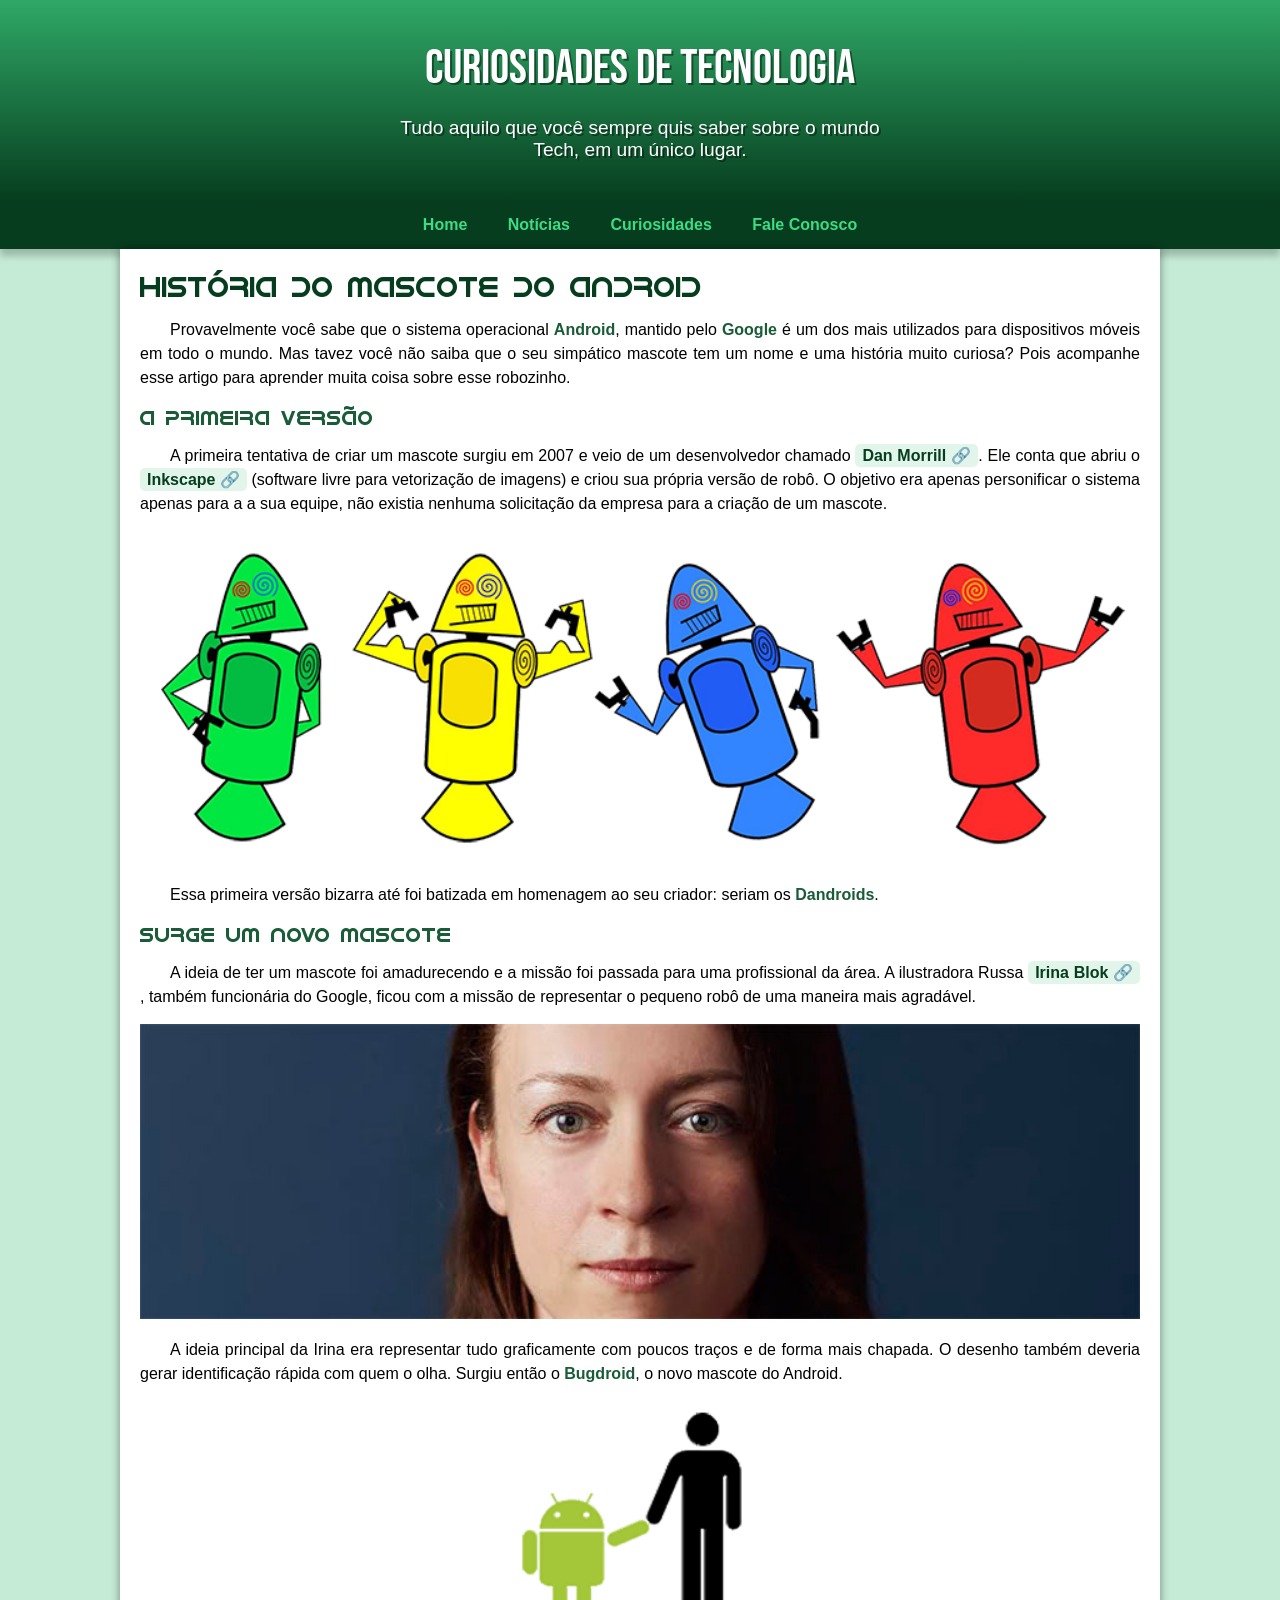
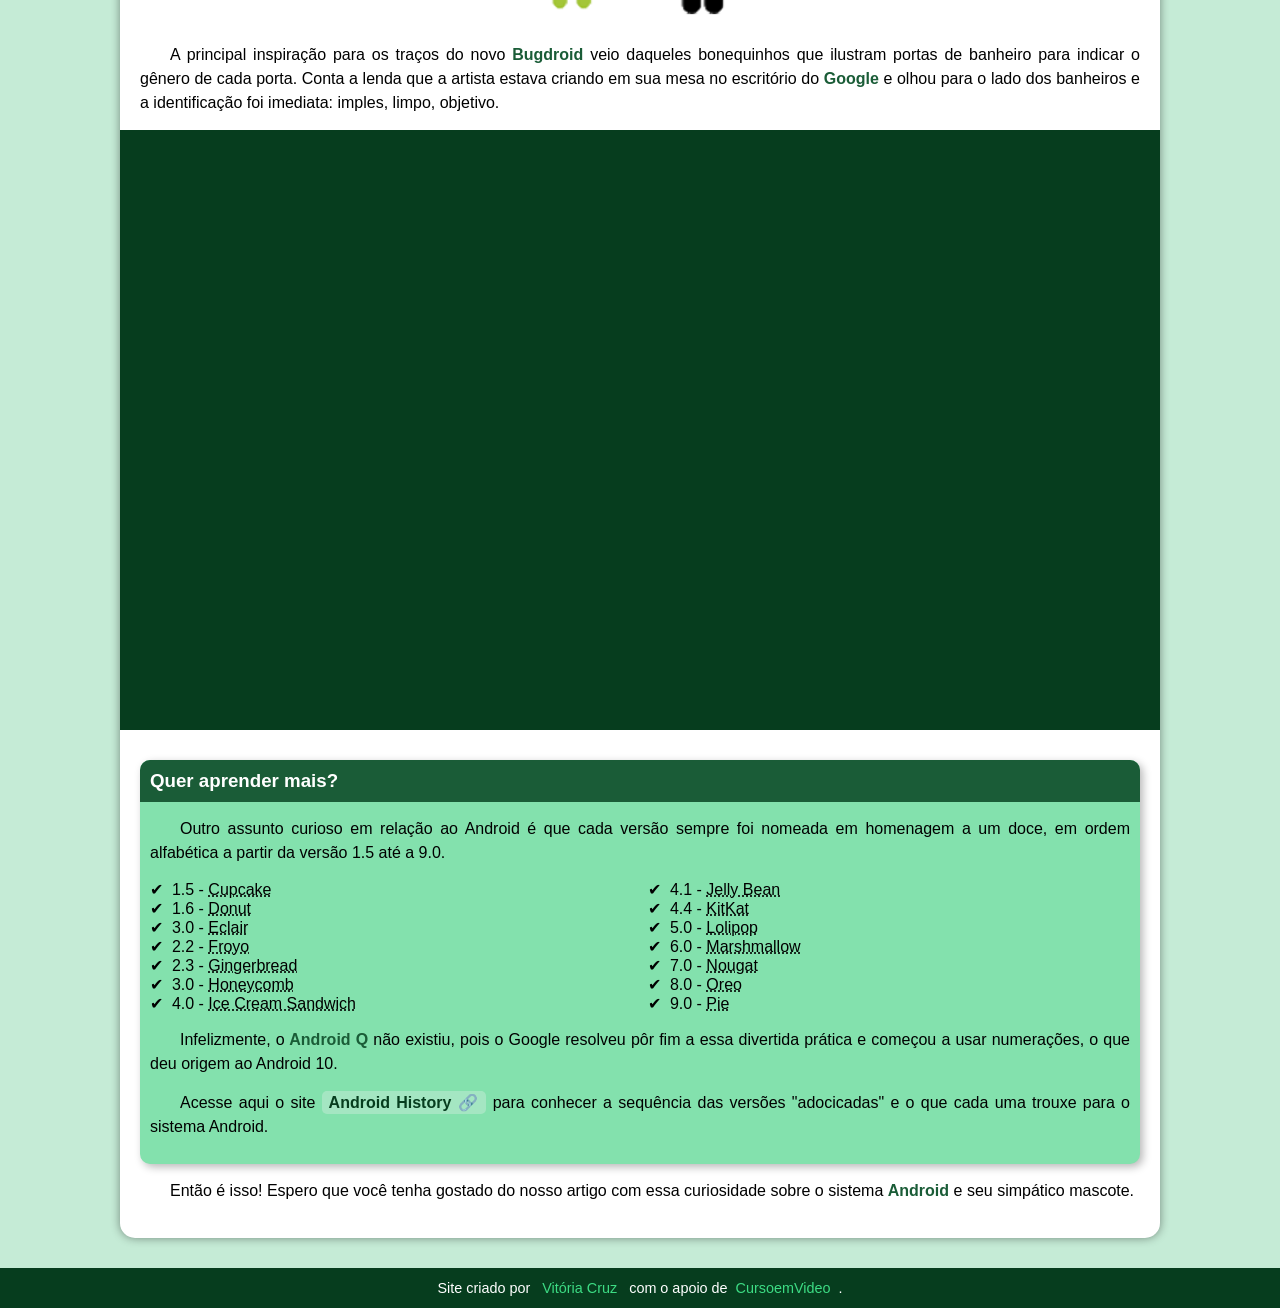
==== index.html @ 68d1d554 "renomeação da pasta index" ====
<!DOCTYPE html>
<html lang="pt-br">

<head>
    <meta charset="UTF-8">
    <meta http-equiv="X-UA-Compatible" content="IE=edge">
    <meta name="viewport" content="width=device-width, initial-scale=1.0">
    <title>Como surgiu o mascote Bugdroid?</title>
    <link rel="shortcut icon" href="imagens/favicon.ico" type="image/x-icon">
    <link rel="stylesheet" href="estilo/style.css">
</head>

<body>
    <header>
        <h1>CURIOSIDADES DE TECNOLOGIA</h1>
        <p>Tudo aquilo que você sempre quis saber sobre o mundo<br> Tech, em um único lugar.</p>
    </header>

    <nav>
        <a href="#">Home</a>
        <a href="#">Notícias</a>
        <a href="#">Curiosidades</a>
        <a href="#">Fale Conosco</a>
    </nav>

    <main>
        <article>
            <h1>História do Mascote do Android</h1>
            <p>Provavelmente você sabe que o sistema operacional <strong>Android</strong>, mantido pelo <strong>Google</strong> é um dos mais utilizados para dispositivos móveis em todo o mundo. Mas tavez você não saiba que o seu simpático mascote tem um nome e uma história muito curiosa? Pois acompanhe esse artigo para aprender muita coisa sobre esse robozinho.
            </p>
            
            <h2>A primeira versão</h2>
            <p>A primeira tentativa de criar um mascote surgiu em 2007 e veio de um desenvolvedor chamado <a class="externo" href="https://androidcommunity.com/dan-morrill-shows-us-the-android-mascot-that-almost-was-20130103/" target="_blank">Dan Morrill</a>. Ele conta que abriu o <a class="externo" href="https://inkscape.org/pt-br/" target="_blank">Inkscape</a> (software livre para vetorização de imagens) e criou sua própria versão de robô. O objetivo era apenas personificar o sistema apenas para a a sua equipe, não existia nenhuma solicitação da empresa para a criação de um mascote.</p>
            <picture>
                <source media="(max-width: 625px)" srcset="imagens/dan-droids-pq.png">
                <img src="imagens/dan-droids.png" alt="Primeiro mascote do Android">
            </picture>

            <p>Essa primeira versão bizarra até foi batizada em homenagem ao seu criador: seriam os <strong>Dandroids</strong>.</p>

            <h2>Surge um novo mascote</h2>

            <p>A ideia de ter um mascote foi amadurecendo e a missão foi passada para uma profissional da área. A ilustradora Russa <a class="externo" href="https://www.irinablok.com/" target="_blank">Irina Blok</a> , também funcionária do Google, ficou com a missão de representar o pequeno robô de uma maneira mais agradável.</p>
            
            <picture>
                <source media="(max-width: 625px)" srcset="imagens/irina-blok-pq.jpg">
                <img src="imagens/irina-blok.jpg" alt="irina block, criadora do Bugdroid">
            </picture>

            <p>A ideia principal da Irina era representar tudo graficamente com poucos traços e de forma mais chapada. O desenho também deveria gerar identificação rápida com quem o olha. Surgiu então o <strong>Bugdroid</strong>, o novo mascote do Android.</p>

            <img class="bugdroid" src="imagens/bugdroid.png" alt="Bugdroid">

            <p>A principal inspiração para os traços do novo <strong>Bugdroid</strong> veio daqueles bonequinhos que ilustram portas de banheiro para indicar o gênero de cada porta. Conta a lenda que a artista estava criando em sua mesa no escritório do <strong>Google</strong> e olhou para o lado dos banheiros e a identificação foi imediata: imples, limpo, objetivo.</p>

            <div class="video">
                <iframe width="560" height="315" src="https://www.youtube.com/embed/l2UDgpLz20M" title="YouTube video player" frameborder="0" allow="accelerometer; autoplay; clipboard-write; encrypted-media; gyroscope; picture-in-picture" allowfullscreen></iframe>
            </div>

            <aside>
                <h3>Quer aprender mais? </h3>

                <p>Outro assunto curioso em relação ao Android é que cada versão sempre foi nomeada em homenagem a um doce, em ordem alfabética a partir da versão 1.5 até a 9.0.</p>

                <ul>
                    <li>1.5 - <abbr title="Bolo de Copo">Cupcake</abbr></li>
                    <li>1.6 - <abbr title="Rosquinha">Donut</abbr></li>
                    <li>3.0 - <abbr title="Bomba">Eclair</abbr></li>
                    <li>2.2 - <abbr title="Iogurte Congelado">Froyo</abbr></li>
                    <li>2.3 - <abbr title="Biscoito de Gengibre">Gingerbread</abbr></li>
                    <li>3.0 - <abbr title="Favo de Mel">Honeycomb</abbr></li>
                    <li>4.0 - <abbr title="Sanduíche de Sorvete">Ice Cream Sandwich</abbr></li>
                    <li>4.1 - <abbr title="Jujuba">Jelly Bean</abbr></li>
                    <li>4.4 - <abbr title="KitKat">KitKat</abbr></li>
                    <li>5.0 - <abbr title="Pirulito">Lolipop</abbr></li>
                    <li>6.0 - <abbr title="Marshmallow">Marshmallow</abbr></li>
                    <li>7.0 - <abbr title="Torrone">Nougat</abbr></li>
                    <li>8.0 - <abbr title="Oreo">Oreo</abbr></li>
                    <li>9.0 - <abbr title="Torta">Pie</abbr></li>
                </ul>
                
                <p>Infelizmente, o<strong> Android Q</strong> não existiu, pois o Google resolveu pôr fim a essa divertida prática e começou a usar numerações, o que deu origem ao Android 10.</p>
                
                <p>Acesse aqui o site <a class="externo" href="https://www.android.com/intl/en_uk/history/#/donut" target="_blank">Android History</a> para conhecer a sequência das versões "adocicadas" e o que cada uma trouxe para o sistema Android.</p>
            </aside>

            <p>Então é isso! Espero que você tenha gostado do nosso artigo com essa curiosidade sobre o sistema <strong>Android</strong> e seu simpático mascote.</p>
    </article>
    </main>

    <footer>
        <p>Site criado por <a href="https://gustavoguanabara.github.io/" target="_blank">Vitória Cruz</a> com o apoio de<a href="https://www.youtube.com/cursoemvideo" target="_blank">CursoemVideo</a>.</p>
    </footer>
</body>

</html>
---- estilo/style.css ----
@charset "UTF-08";

@import url('https://fonts.googleapis.com/css2?family=Bebas+Neue&display=swap');

@font-face {
    font-family: 'Android';
    src: url('../fontes/idroid.otf') format('opentype');
    font-weight: normal;
}

:root {
    --cor0: #c5ebd6;
    --cor1: #83e1ad;
    --cor2: #3ddc84;
    --cor3: #2fa866;
    --cor4: #1a5c37;
    --cor5: #063d1e;

    --fonte-padrao: Arial, Verdana, Helvetica, sans-serif;
    --fonte-destaque: 'Bebas Neue', cursive;
    --font-android: 'Android', cursive;
}

* {
    margin: 0px;
    padding: 0px;
}

body {
    background-color: var(--cor0);
    font-family: var(--fonte-padrao);
}

a.externo::after {
    content: '\00A0\1F517';
}

header {
    background-color: var(--cor4);
    min-height: 150px; /*ALTURA MÍNIMA*/
    text-align: center;
    padding-top: 40px;
    background-image: linear-gradient(to bottom, var(--cor3), var(--cor5));
}

header>h1 {
    color: #ffffff;
    font-family: var(--fonte-destaque);
    font-size: 3em;
    font-weight: normal;
    margin-bottom: 20px;
    text-shadow: 2px 2px 0px rgba(0, 0, 0, 0.418);
}

header>p {
    color: #ffffff;
    font-family: var(--fonte-padrao);
    font-size: 1.2em;
    max-width: 600px;
    padding-left: 10px;
    padding-right: 10px;
    padding-bottom: 40px;
    margin: auto;
    text-shadow: 2px 2px 0px rgba(0, 0, 0, 0.418);
}

nav {
    background-color: var(--cor5);
    padding: 15px;
    box-shadow: 0px 7px 7px rgba(0, 0, 0, 0.218);
    text-align: center;
}

nav > a {
    color: var(--cor2);
    font-weight: bold;
    padding: 18px;
    text-decoration: none;
    border-radius: 8px;
    transition-duration: 0.5s;
}

nav >a:hover {
    background-color: #c5ebd698;
    color: var(--cor5);
}

main {
    background-color: #ffffff;
    min-width: 300px;
    max-width: 1000px;
    margin: auto;
    margin-bottom: 30px;
    padding: 20px;
    box-shadow: 0px 0px 10px rgba(0, 0, 0, 0.418);
    border-bottom-left-radius: 15px;
    border-bottom-right-radius: 15px;
}

main img {
    width: 100%;
}

main h1 {
    color: var(--cor5);
    font-family: var(--font-android);
    font-size: 1.8em;
    font-weight: normal;
}

main h2 {
    font-family: var(--font-android);
    color: var(--cor4);
    font-size: 1.3em;
    font-weight: normal;
}

main p {
    margin: 15px 0px 15px 0px;
    text-align: justify;
    text-indent: 30px;/*Recuo de início de parágrafo.*/
    font-size: 1em;
    line-height: 1.5em; /*Altura da linha*/
}

main strong {
    color: var(--cor4);
    font-weight: bold;
}

main a {
    font-weight: bold;
    color: var(--cor5);
    background-color: #c5ebd683;
    padding: 3px 7px;
    border-radius: 5px;
    text-decoration: none;
}

main a:hover {
    background-color: var(--cor2);
    color: var(--cor5);
    transition-duration: 0.5s;
    text-decoration: underline;
}

main img.bugdroid {
    max-width: 350px;
    display: block; /*Teve que colocar display block pois a imagem não era um bloco, agora é possível centralizar a imagem com 'margin: auto;'*/
    margin: auto;
}

div.video {
    background-color: var(--cor5);
    margin: 0px -20px 30px -20px;
    padding: 20px;
    padding-bottom: 58%;
    position: relative;
}

div.video > iframe {
    position: absolute;
    top: 5%;
    left: 5%;
    width: 90%;
    height: 90%;
}

aside {
    background-color: var(--cor1);
    padding: 10px;
    border-radius: 10px;
    box-shadow: 3px 3px 8px rgba(0, 0, 0, 0.281);
}

aside > h3 {
    font-weight: bold;
    color: #ffffff;
    background-color: var(--cor4);
    padding: 10px;
    margin: -10px -10px 0px -10px; /*Margem negativa em cima, na direita e na esquerda.*/
    border-radius: 10px 10px 0px 0px;
}

aside > ul {
    list-style-type: '\2714\00A0\00A0';/*NÃO É COMPATÍVEL COM TODO TIPO DE NAVEGADOR*/
    list-style-position: inside;
    columns: 2;
}

footer {
    background-color: var(--cor5);
    color: #ffffff;
    text-align: center;
    font-size: 0.9em;
    padding: 12px;
}

footer a {
    text-decoration: none;
    color: var(--cor2);
    padding: 8px;
    border-radius: 15px;
}

footer a:hover {
    background-color: var(--cor2);
    color: var(--cor5);
    transition-duration: 0.5s;
    text-decoration: underline;
}
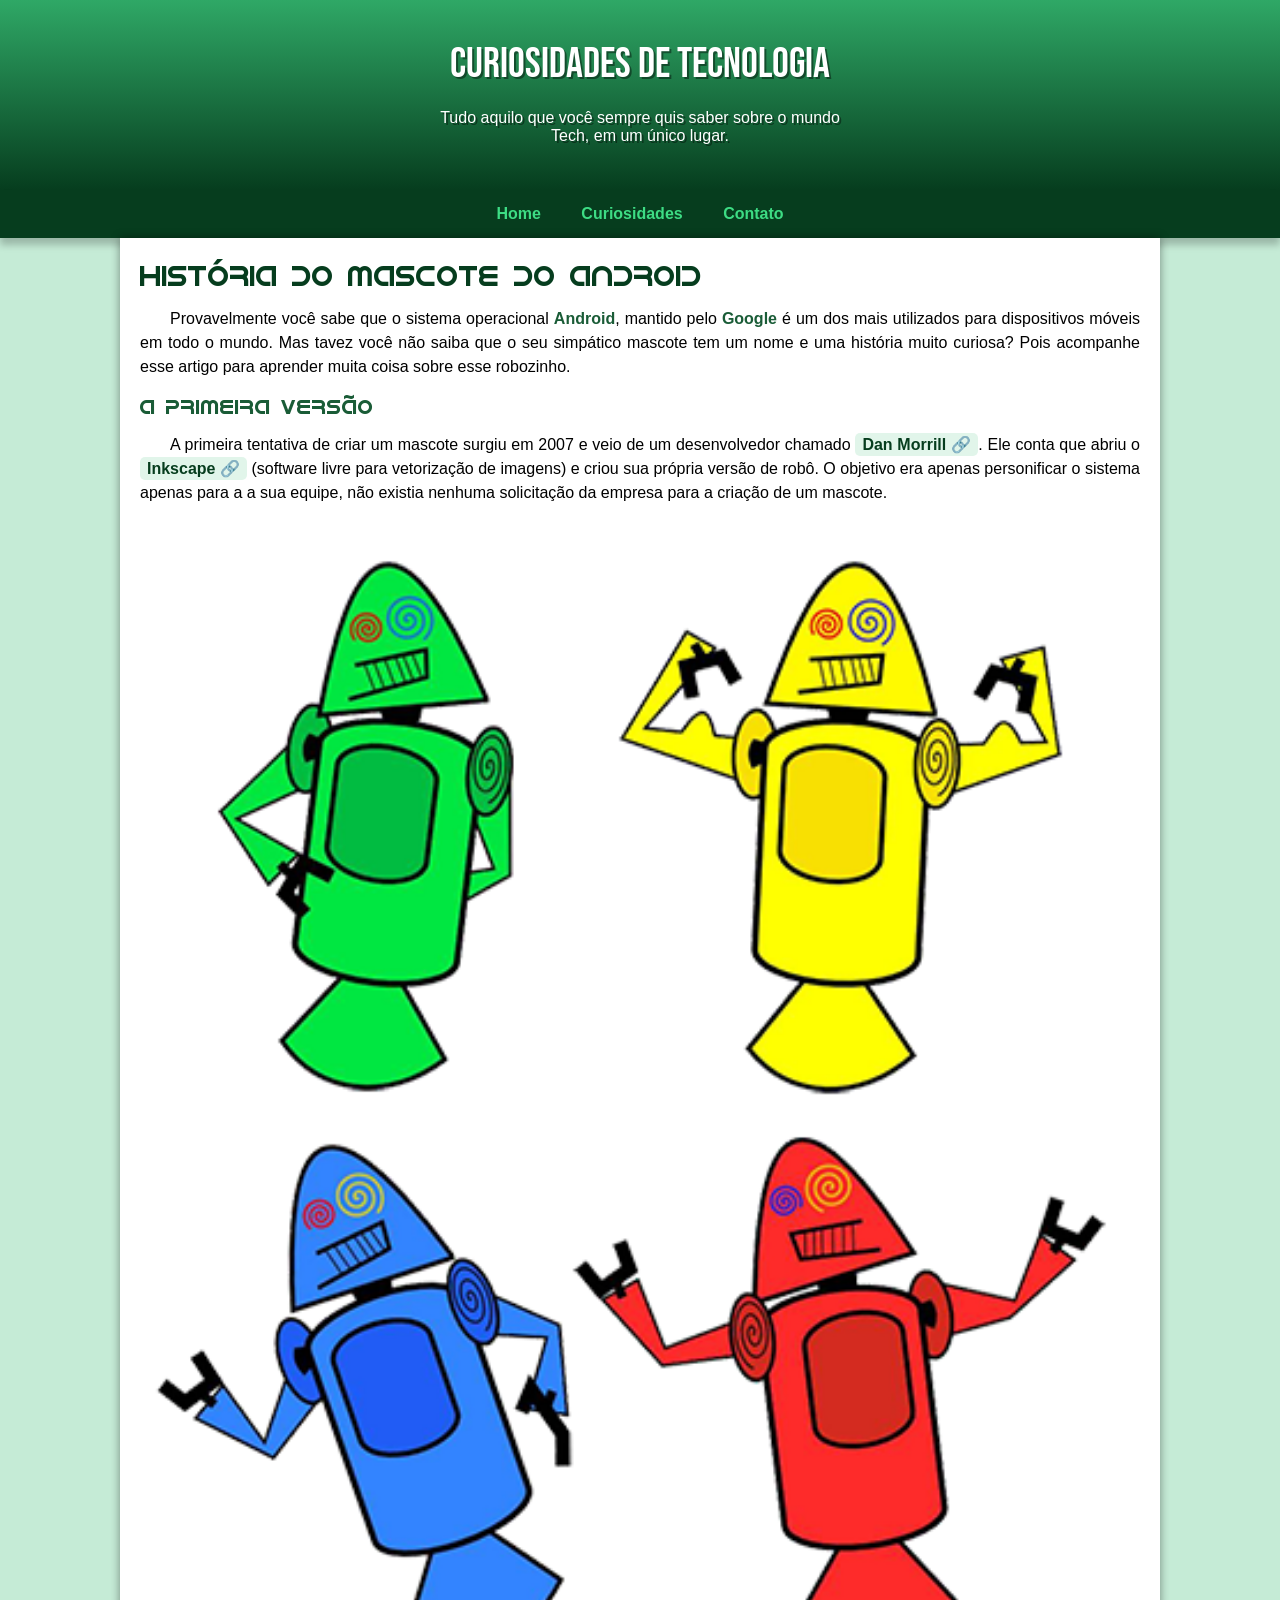
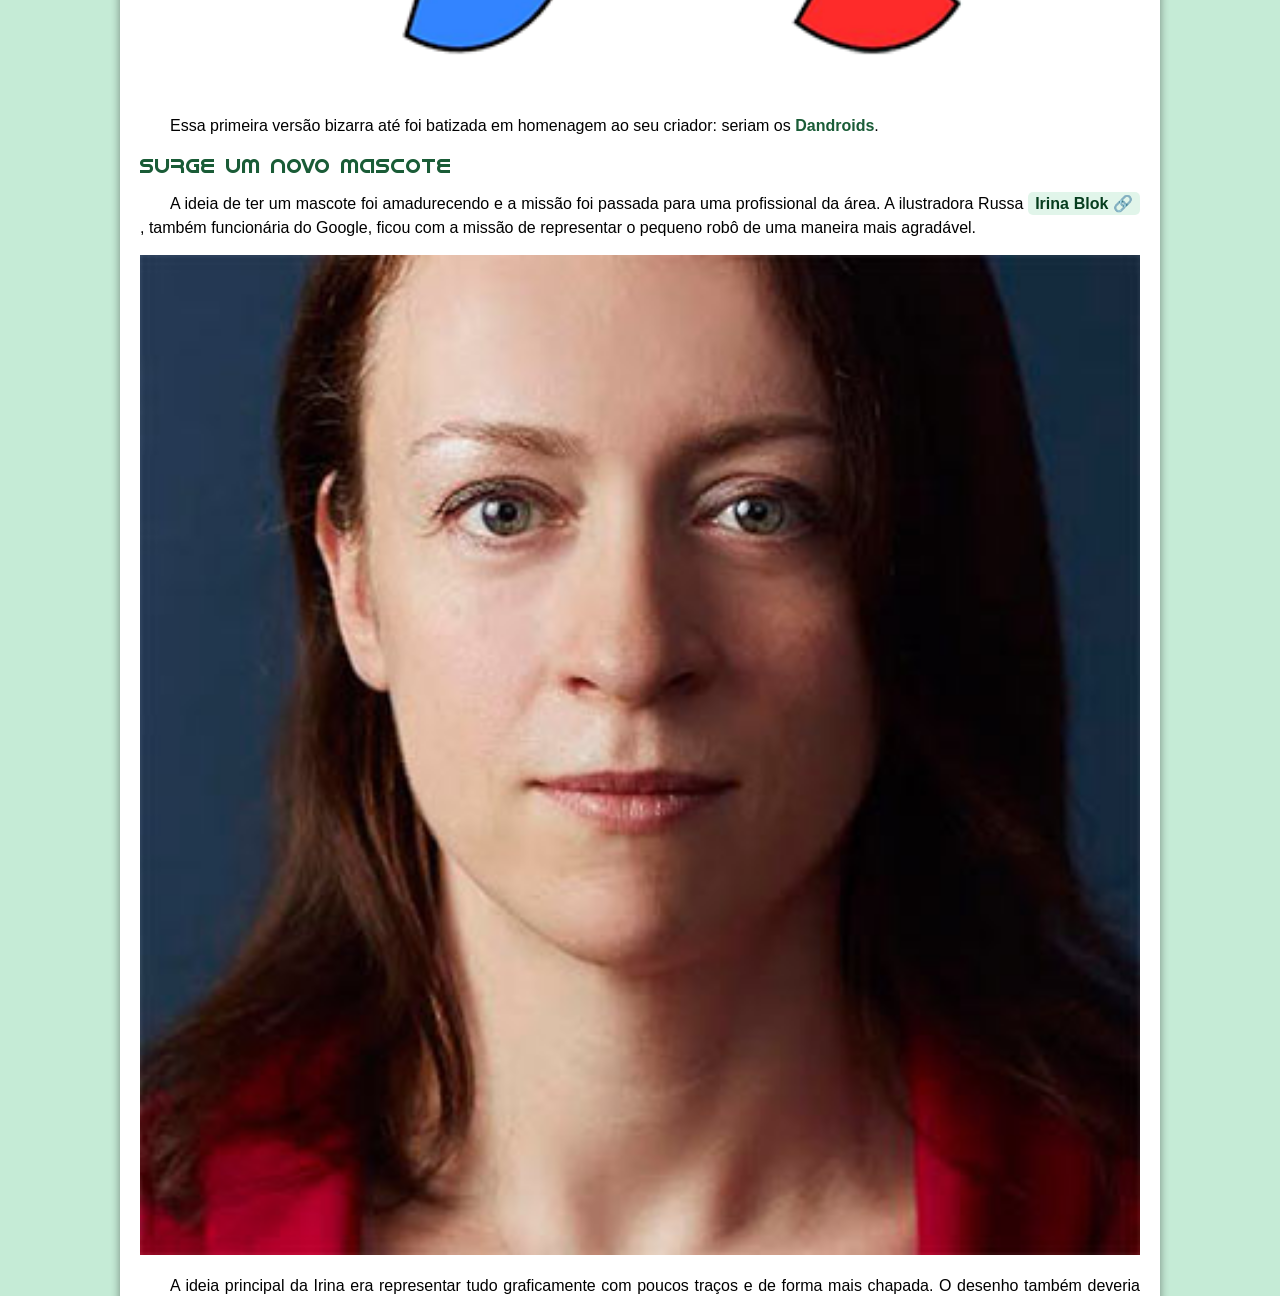
==== commit ee273329: "atualização dos estilos" ====
--- a/index.html
+++ b/index.html
@@ -18,9 +18,8 @@
 
     <nav>
         <a href="#">Home</a>
-        <a href="#">Notícias</a>
         <a href="#">Curiosidades</a>
-        <a href="#">Fale Conosco</a>
+        <a href="#">Contato</a>
     </nav>
 
     <main>
--- a/estilo/style.css
+++ b/estilo/style.css
@@ -43,23 +43,23 @@
     background-image: linear-gradient(to bottom, var(--cor3), var(--cor5));
 }
 
-header>h1 {
+header > h1 {
     color: #ffffff;
     font-family: var(--fonte-destaque);
-    font-size: 3em;
+    font-size: 2.6em;
     font-weight: normal;
     margin-bottom: 20px;
     text-shadow: 2px 2px 0px rgba(0, 0, 0, 0.418);
 }
 
-header>p {
+header > p {
     color: #ffffff;
     font-family: var(--fonte-padrao);
-    font-size: 1.2em;
+    font-size: 1em;
     max-width: 600px;
     padding-left: 10px;
     padding-right: 10px;
-    padding-bottom: 40px;
+    padding-bottom: 30px;
     margin: auto;
     text-shadow: 2px 2px 0px rgba(0, 0, 0, 0.418);
 }
@@ -192,7 +192,7 @@
     background-color: var(--cor5);
     color: #ffffff;
     text-align: center;
-    font-size: 0.9em;
+    font-size: 0.8em;
     padding: 12px;
 }
 
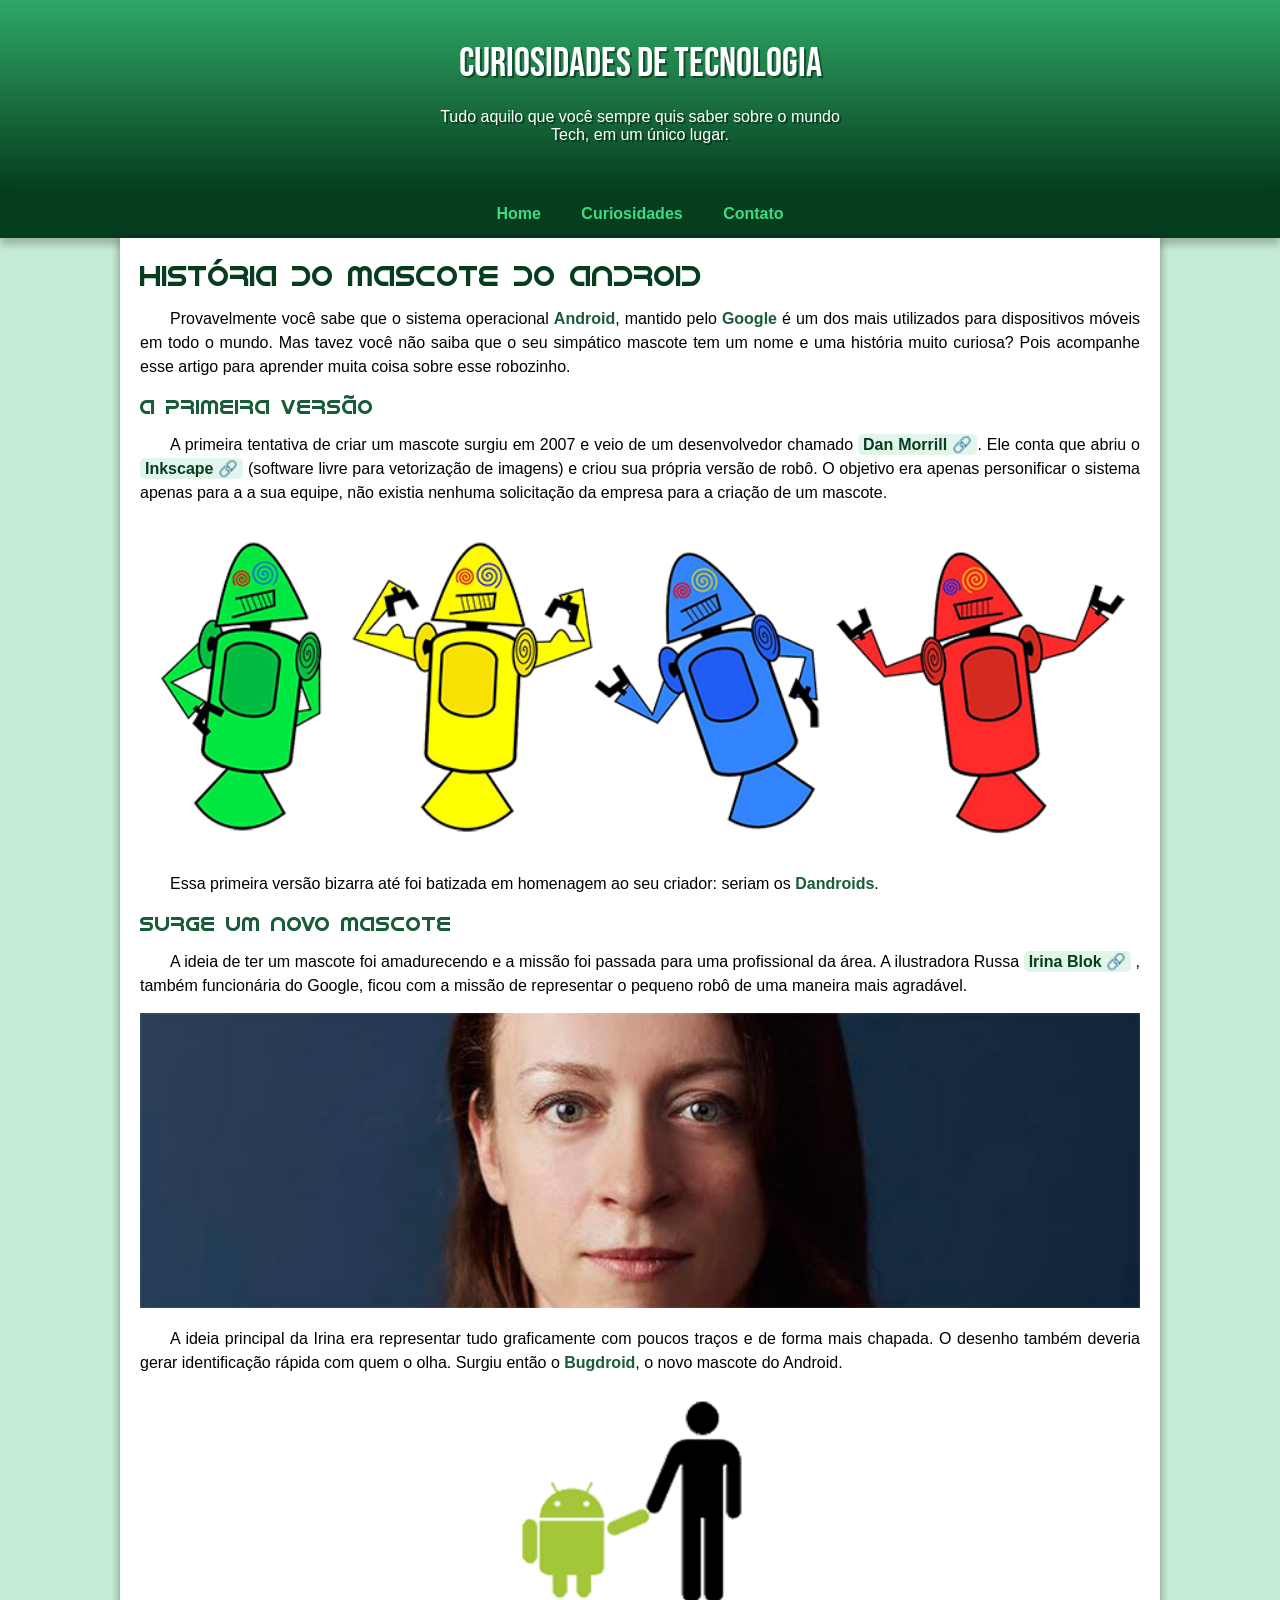
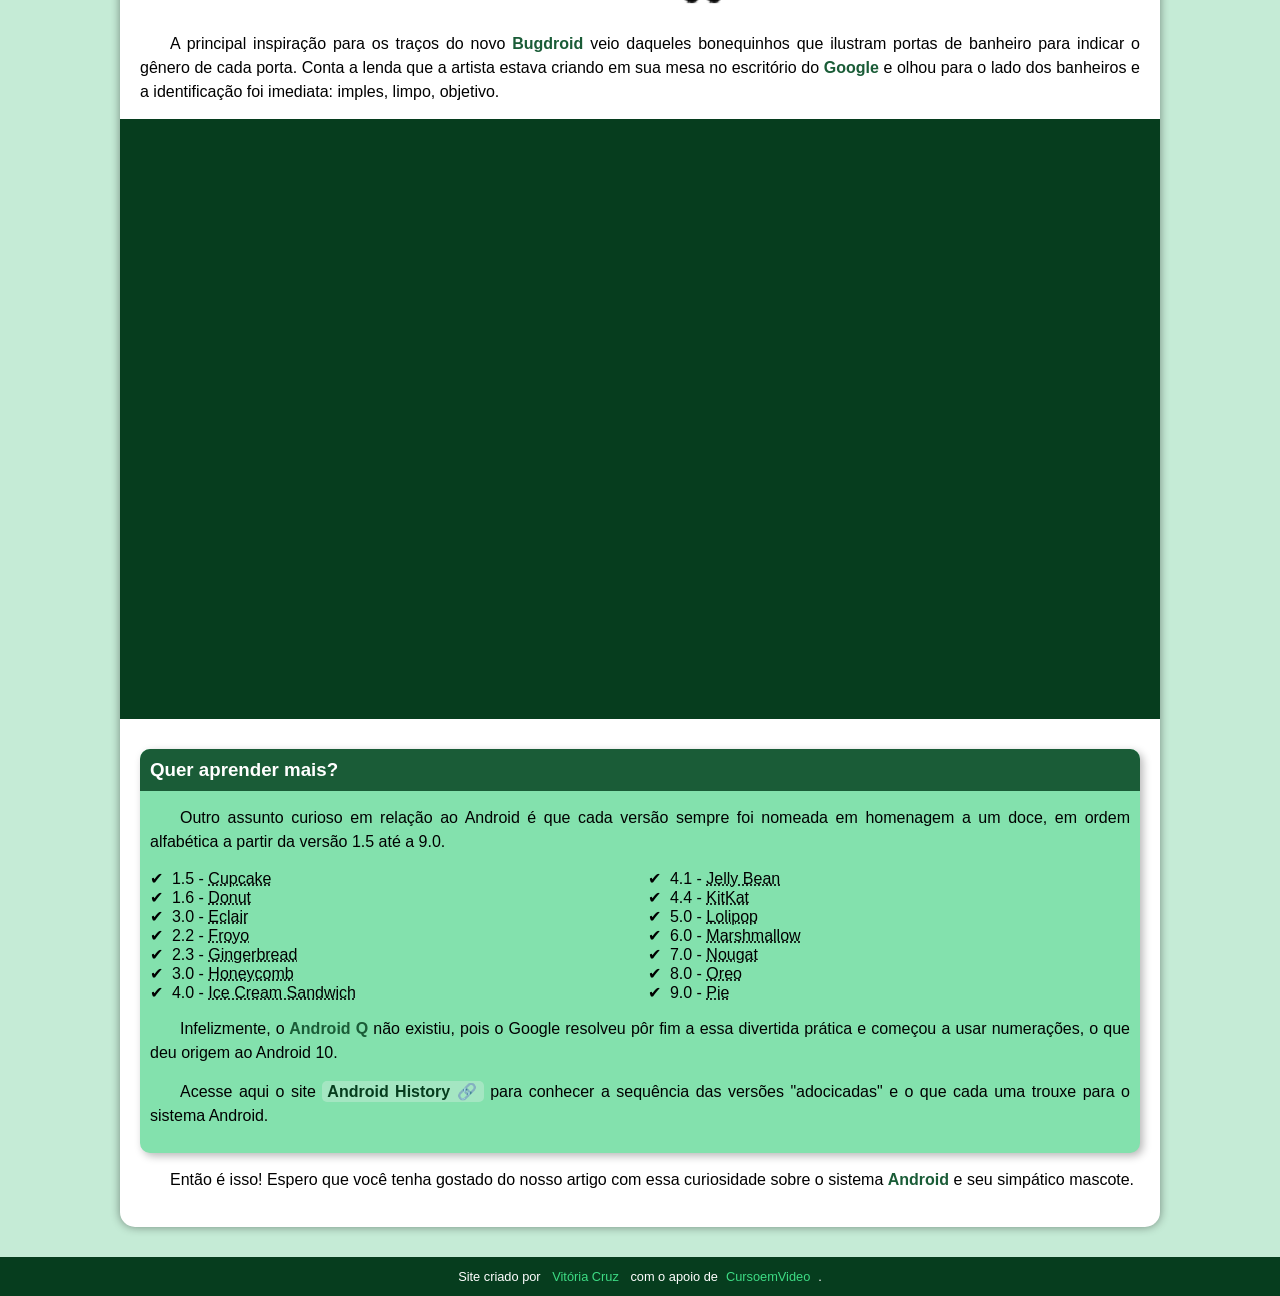
==== commit 97a1bdda: "Update index.html" ====
--- a/index.html
+++ b/index.html
@@ -88,7 +88,7 @@
     </main>
 
     <footer>
-        <p>Site criado por <a href="https://gustavoguanabara.github.io/" target="_blank">Vitória Cruz</a> com o apoio de<a href="https://www.youtube.com/cursoemvideo" target="_blank">CursoemVideo</a>.</p>
+        <p>Site criado por <a href="https://github.com/vickyy7" target="_blank">Vitória Cruz</a> com o apoio de<a href="https://www.youtube.com/cursoemvideo" target="_blank">CursoemVideo</a>.</p>
     </footer>
 </body>
 
--- a/estilo/style.css
+++ b/estilo/style.css
@@ -46,7 +46,7 @@
 header > h1 {
     color: #ffffff;
     font-family: var(--fonte-destaque);
-    font-size: 2.6em;
+    font-size: 2.5em;
     font-weight: normal;
     margin-bottom: 20px;
     text-shadow: 2px 2px 0px rgba(0, 0, 0, 0.418);
@@ -132,7 +132,7 @@
     font-weight: bold;
     color: var(--cor5);
     background-color: #c5ebd683;
-    padding: 3px 7px;
+    padding: 2px 5px;
     border-radius: 5px;
     text-decoration: none;
 }
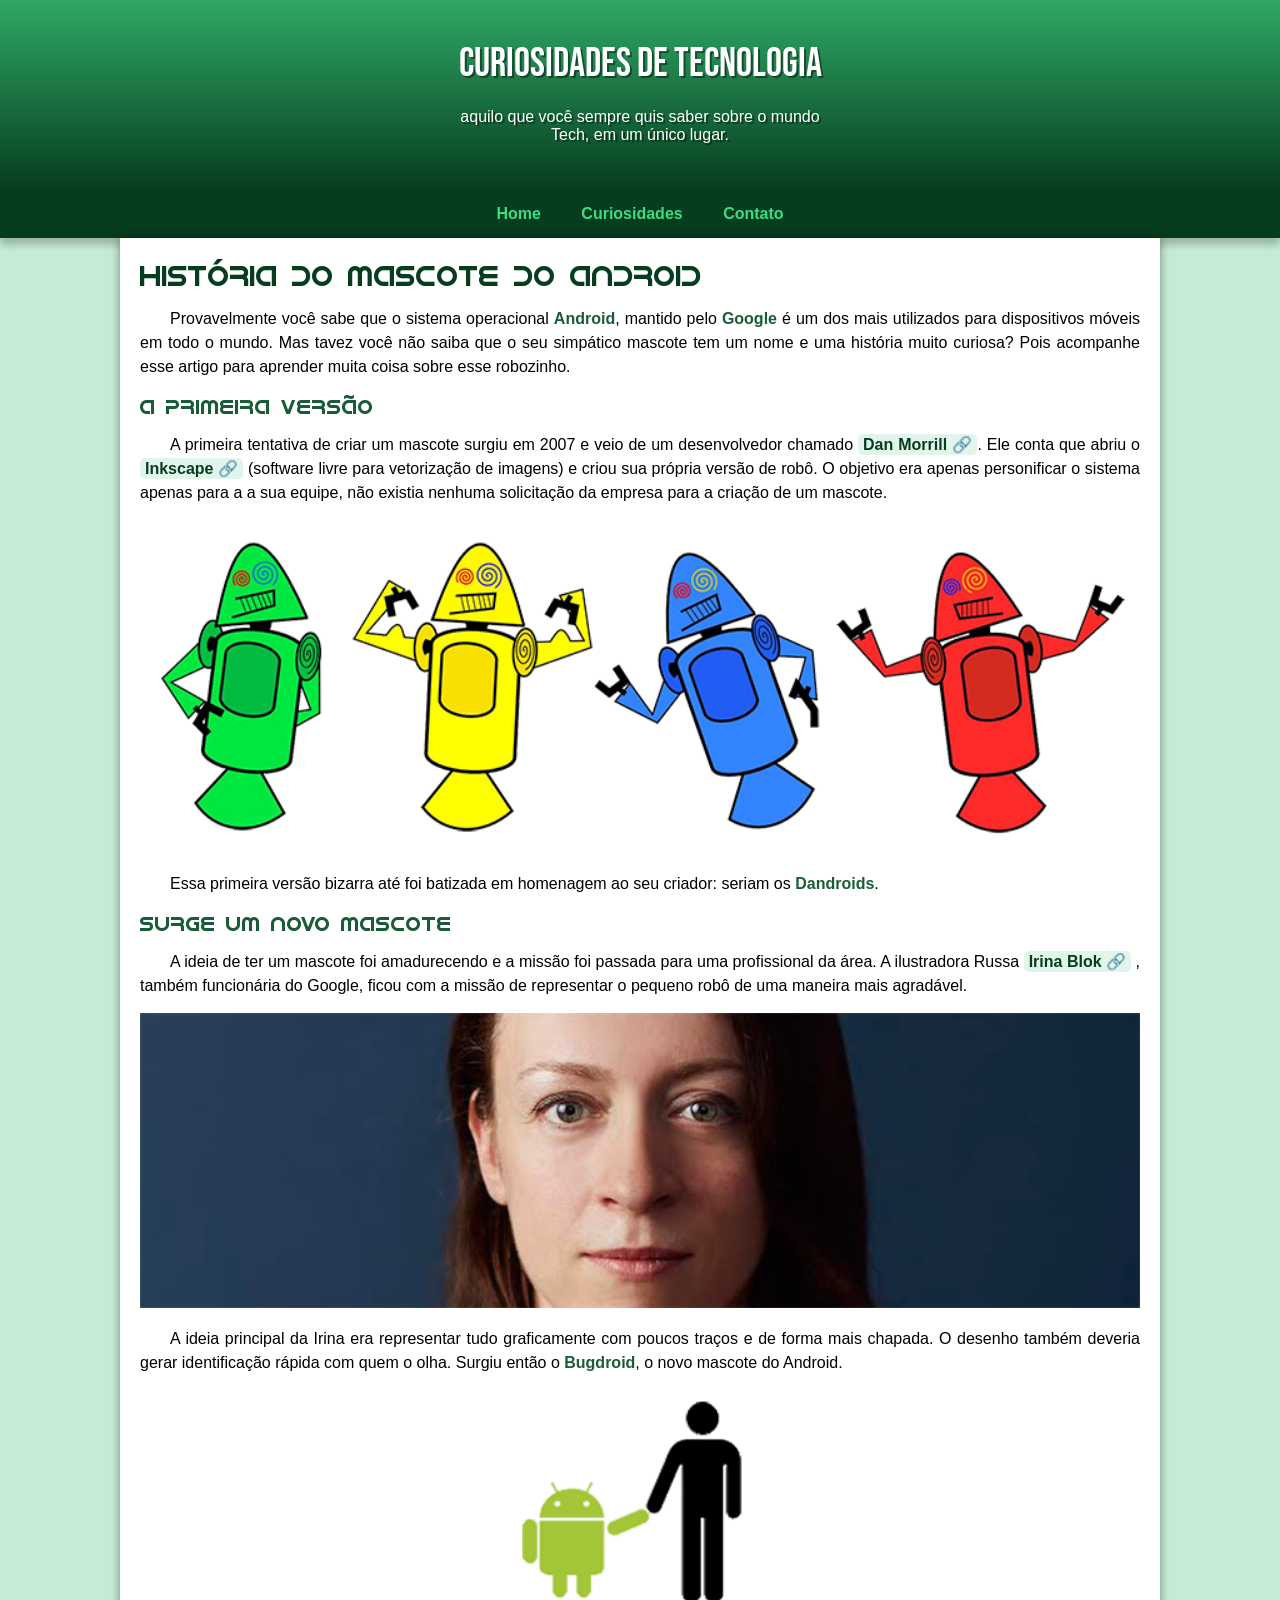
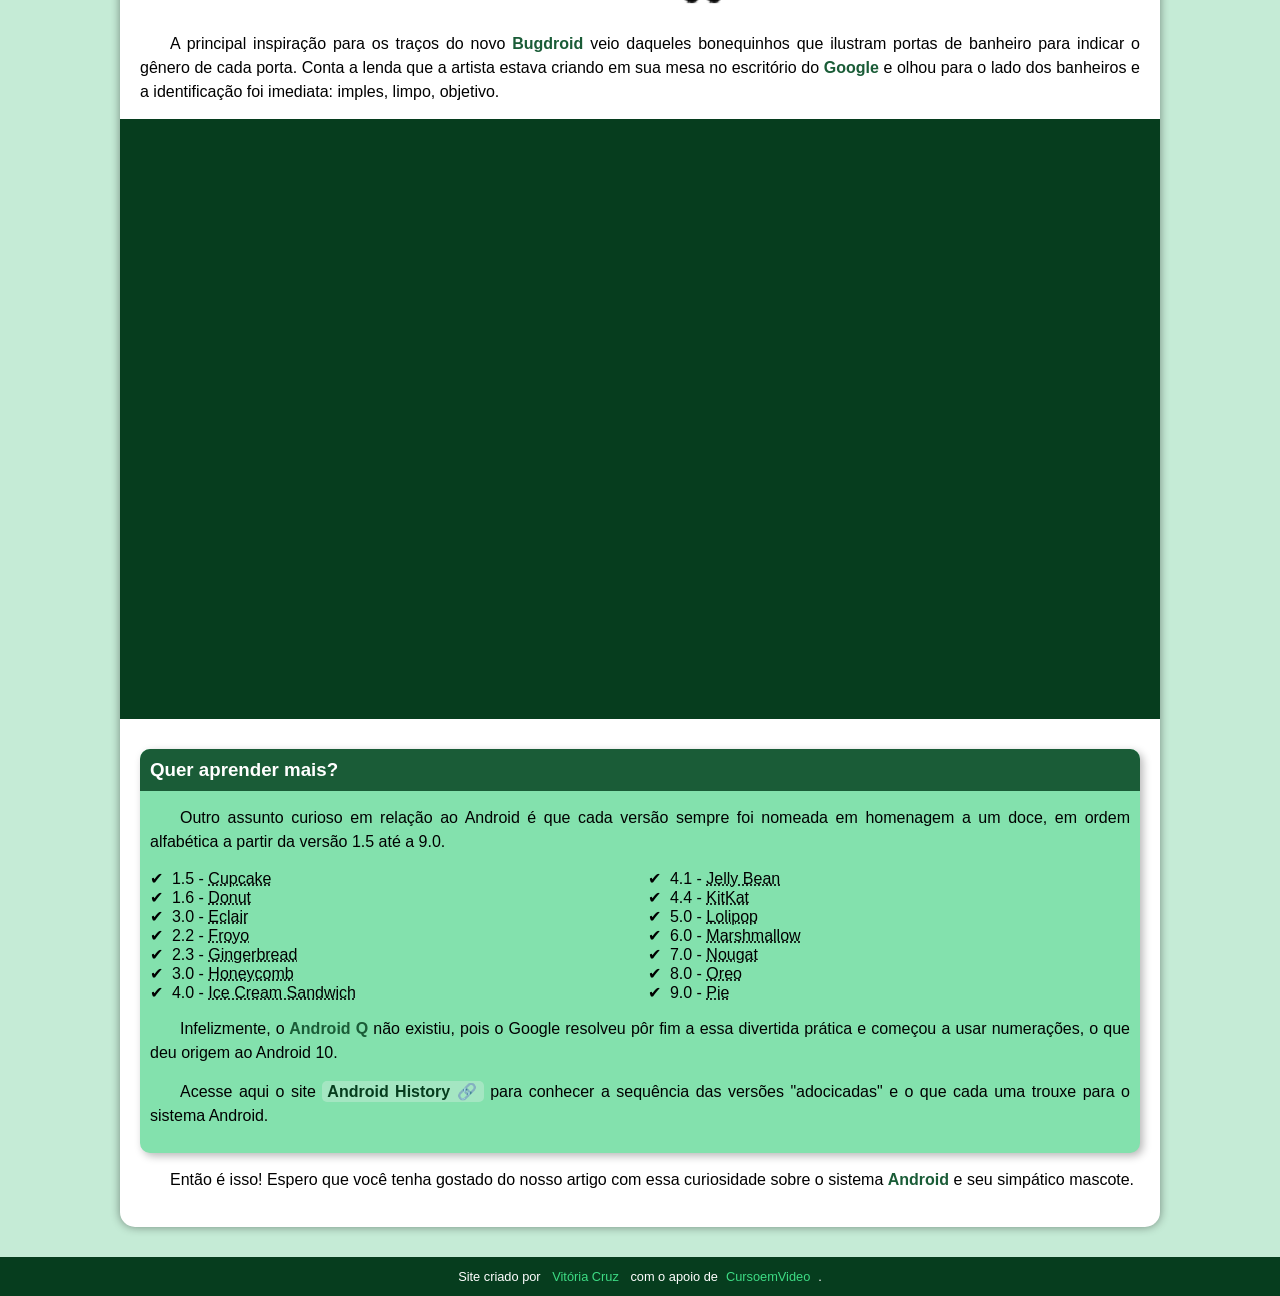
==== commit b9815ef4: "Update index.html" ====
--- a/index.html
+++ b/index.html
@@ -13,7 +13,7 @@
 <body>
     <header>
         <h1>CURIOSIDADES DE TECNOLOGIA</h1>
-        <p>Tudo aquilo que você sempre quis saber sobre o mundo<br> Tech, em um único lugar.</p>
+        <p> aquilo que você sempre quis saber sobre o mundo<br> Tech, em um único lugar.</p>
     </header>
 
     <nav>
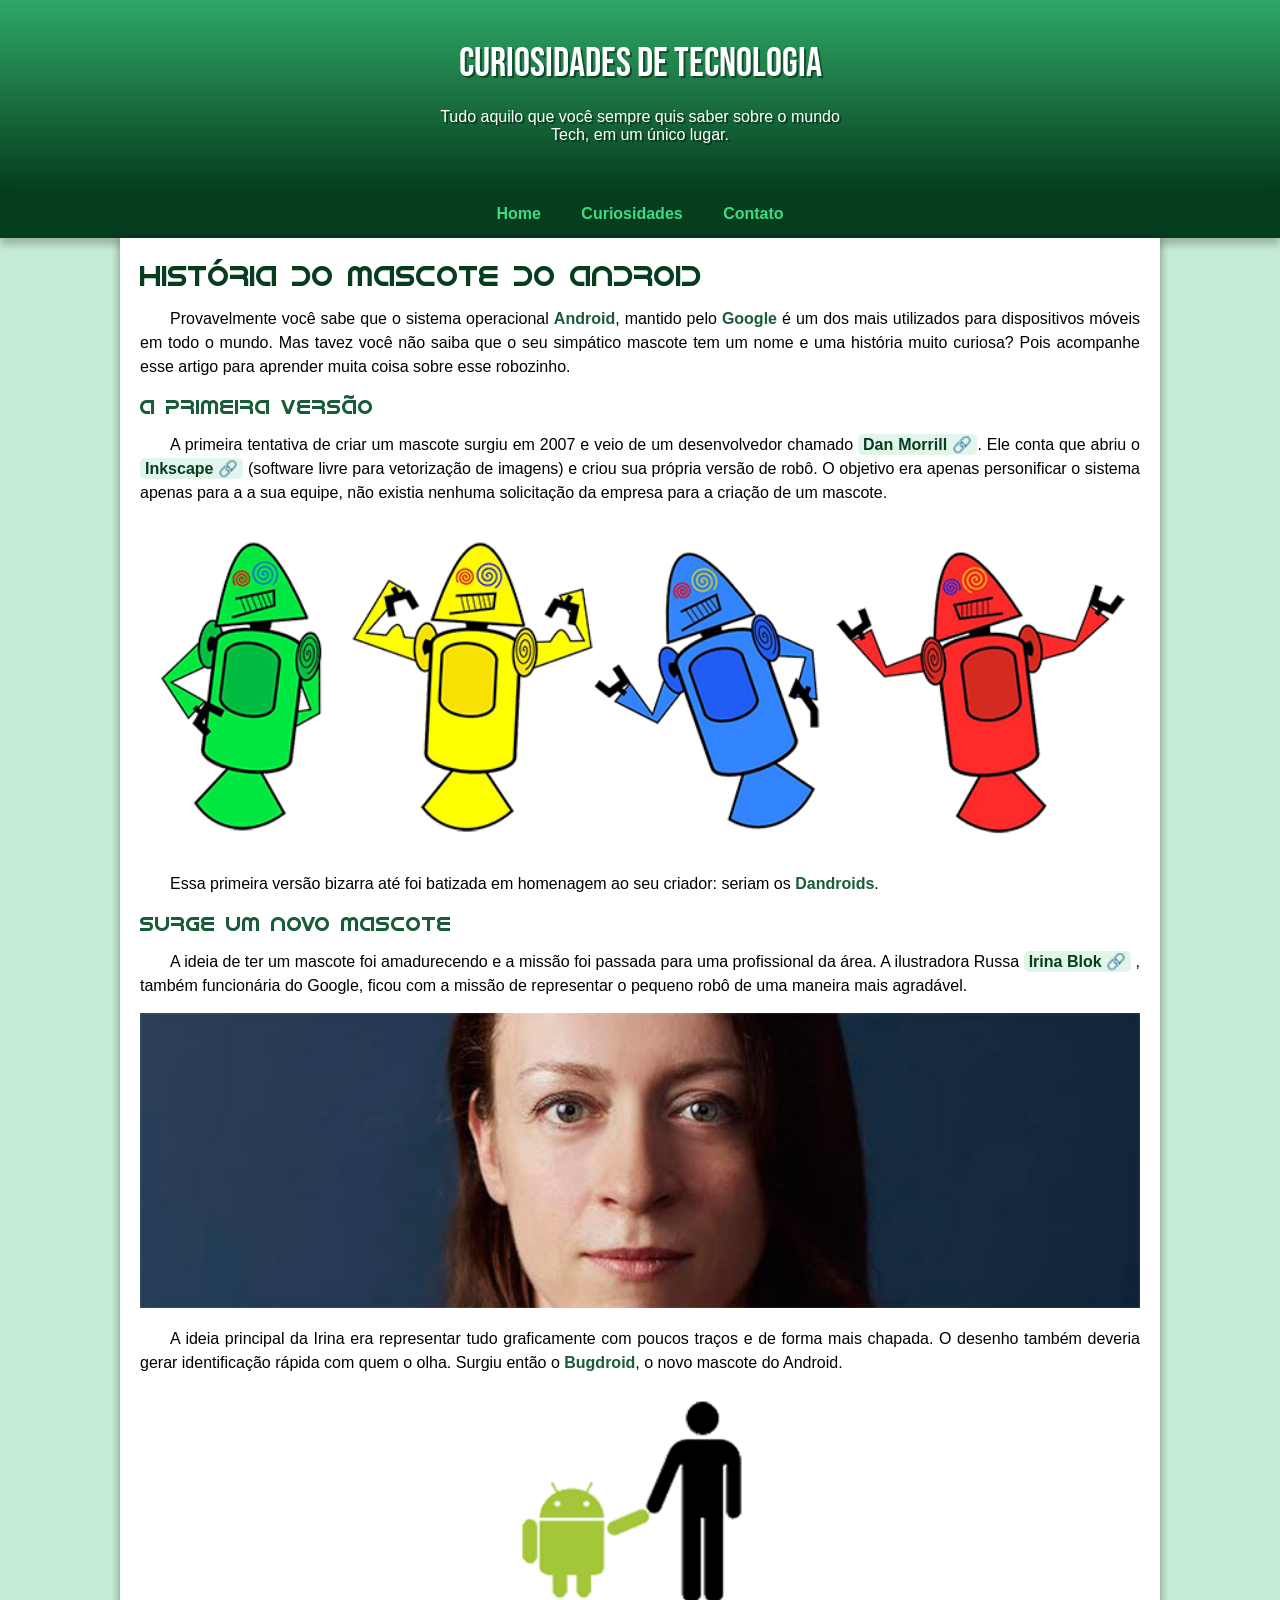
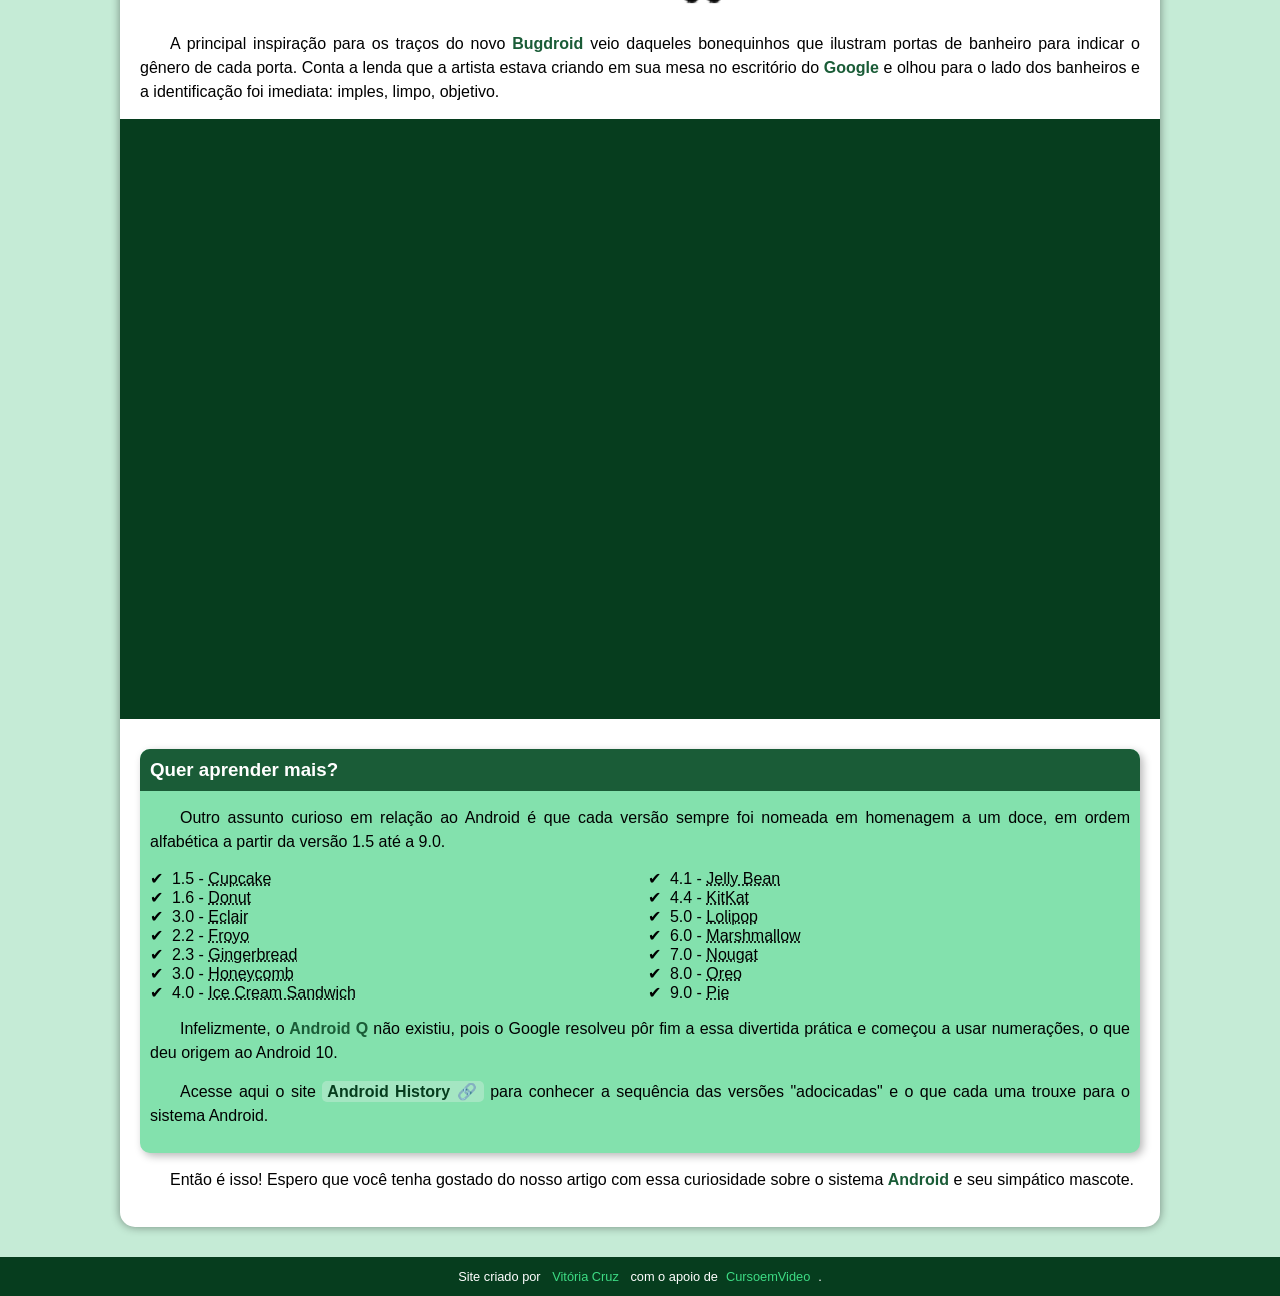
==== commit e05bce0c: "Update index.html" ====
--- a/index.html
+++ b/index.html
@@ -13,7 +13,7 @@
 <body>
     <header>
         <h1>CURIOSIDADES DE TECNOLOGIA</h1>
-        <p> aquilo que você sempre quis saber sobre o mundo<br> Tech, em um único lugar.</p>
+        <p>Tudo aquilo que você sempre quis saber sobre o mundo<br> Tech, em um único lugar.</p>
     </header>
 
     <nav>
